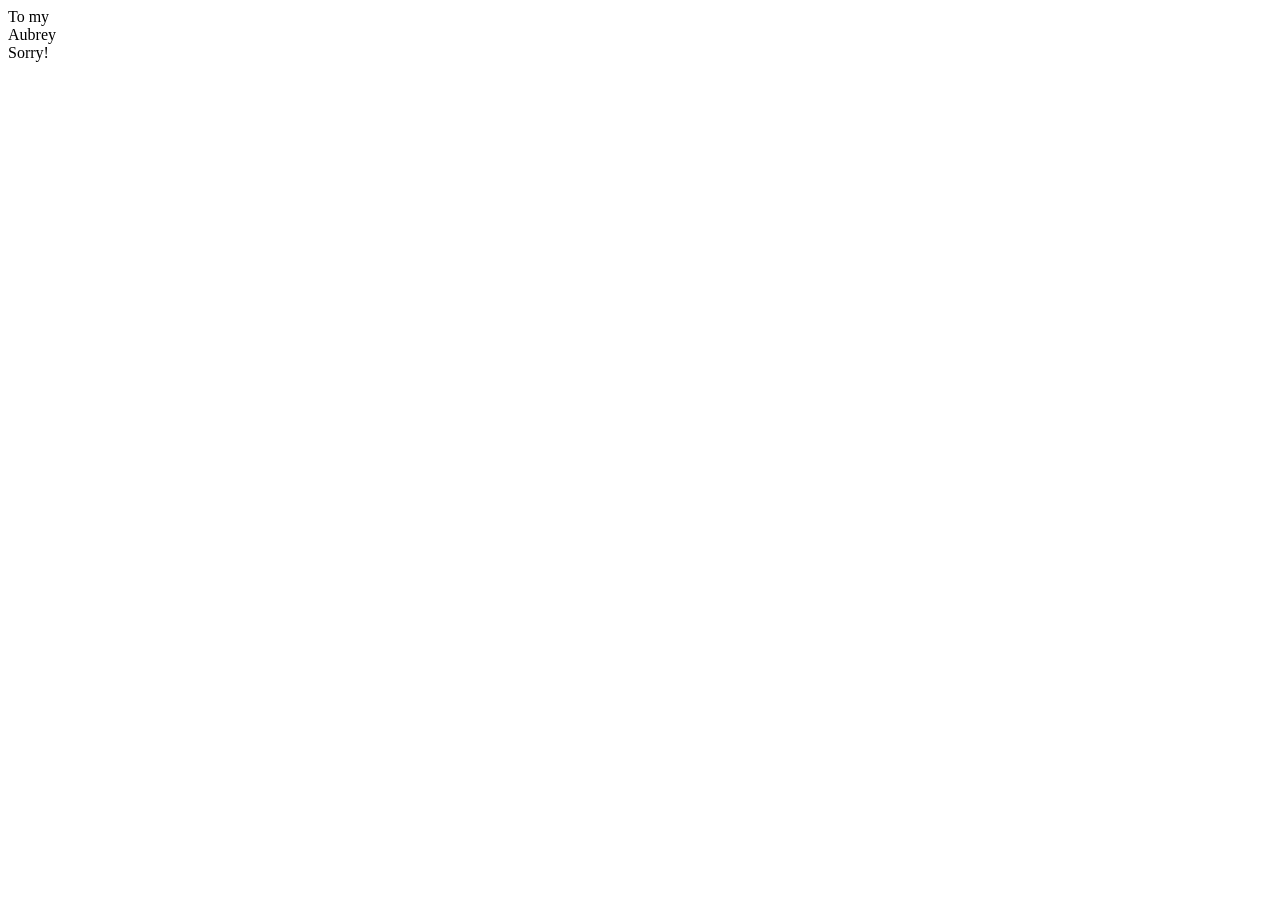
==== index.html @ 738295a3 "Update and rename letter.html to index.html" ====
<!DOCTYPE html>
<html lang="en">
  <head>
    <meta charset="UTF-8" />
    <meta name="viewport" content="width=device-width, initial-scale=1.0" />
    <link rel="stylesheet" href="letter.css" />
    <script src="https://cdnjs.cloudflare.com/ajax/libs/jquery/3.5.1/jquery.min.js"></script>
    <title>Love letter</title>
  </head>
  <body>
    <div class="container">  
<div class="valentines">
  <div class="envelope"></div>
  <div class="front"></div>
  <div class="card">
  <div class="text">To my</br>Aubrey </br>Sorry!</div>
  <div class="heart"</div>
  </div>
  <div class="hearts">
    <div class="one"></div>
    <div class="two"></div>
    <div class="three"></div>
    <div class="four"></div>
    <div class="five"></div>
  </div>
</div>
</div>
<div class="shadow"></div>
</div>
    <script src="letter.js"></script>
  </body>
</html>
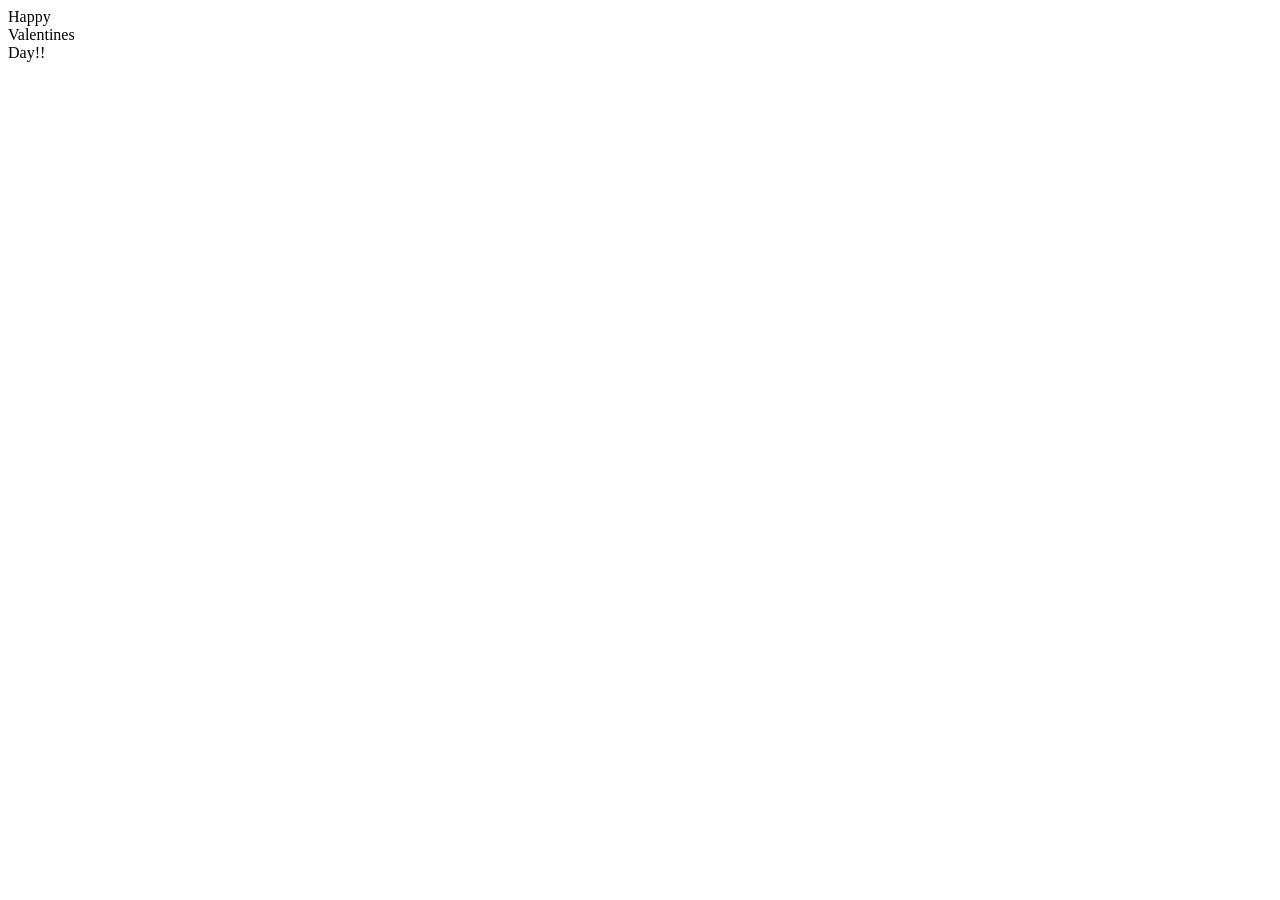
==== commit add8d665: "Update Valentine's message in index.html" ====
--- a/index.html
+++ b/index.html
@@ -13,7 +13,7 @@
   <div class="envelope"></div>
   <div class="front"></div>
   <div class="card">
-  <div class="text">To my</br>Aubrey </br>Sorry!</div>
+  <div class="text">Happy</br>Valentines </br>Day!!</div>
   <div class="heart"</div>
   </div>
   <div class="hearts">
@@ -31,3 +31,4 @@
   </body>
 </html>
 
+
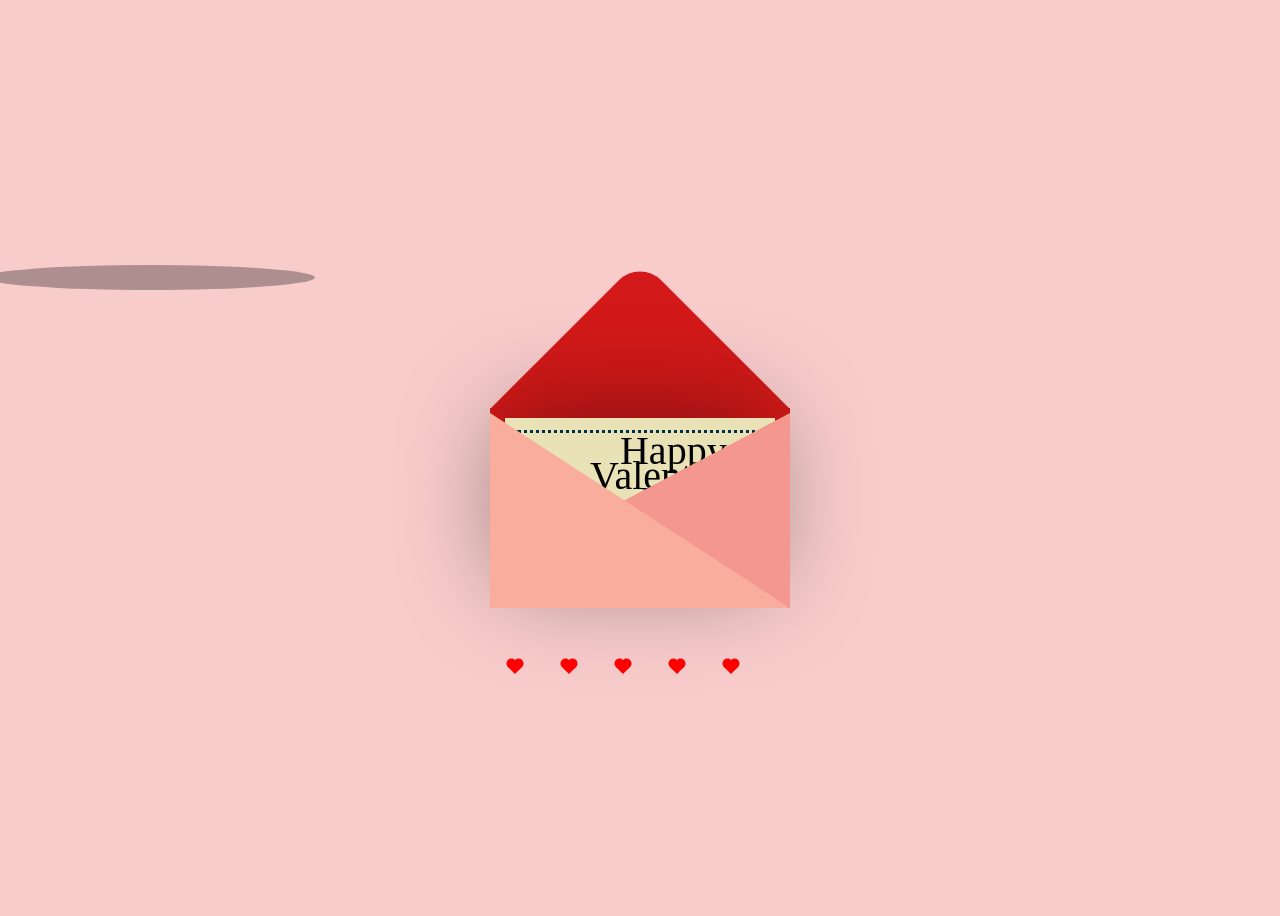
==== commit 247ca09e: "Update index.html" ====
--- a/index.html
+++ b/index.html
@@ -13,8 +13,7 @@
   <div class="envelope"></div>
   <div class="front"></div>
   <div class="card">
-  <div class="text">Happy</br>Valentines </br>Day!!</div>
-  <div class="heart"</div>
+  <div class="text">Happy</br>Valentines </br>Day</br>Pretty!</div>
   </div>
   <div class="hearts">
     <div class="one"></div>
@@ -32,3 +31,7 @@
 </html>
 
 
+
+
+
+
--- a/letter.css
+++ b/letter.css
@@ -0,0 +1,250 @@
+body {
+  display: flex;
+  justify-content: center;
+  align-items: center;
+  height: 100vh;
+  background-color: #f9cccc;
+}
+
+.container {
+  position: relative;
+}
+
+.valentines {
+  position: relative;
+  top: 50px;
+  cursor: pointer;
+  animation: up 3s linear infinite;
+}
+
+@keyframes up {
+  0%,
+  100% {
+    transform: translateY(0);
+  }
+  50% {
+    transform: translateY(-30px);
+  }
+}
+
+.envelope {
+  position: relative;
+  width: 300px;
+  height: 200px;
+  background-color: #d31919;
+}
+
+.envelope:before {
+  background-color: #d31919;
+  content: "";
+  position: absolute;
+  width: 212px;
+  height: 212px;
+  transform: rotate(45deg);
+  top: -105px;
+  left: 44px;
+  border-radius: 30px 0 0 0;
+}
+
+.card {
+  position: absolute;
+  background-color: #eae2b7;
+  width: 270px;
+  height: 170px;
+  top: 10px;
+  left: 15px;
+  box-shadow: -5px -5px 100px rgba(0, 0, 0, 0.4);
+}
+
+.card:before {
+  content: "";
+  position: absolute;
+  border: 3px solid #003049;
+  border-style: dotted;
+  width: 240px;
+  height: 140px;
+  left: 12px;
+  top: 12px;
+}
+
+.text {
+  position: absolute;
+  font-family: "Brush Script MT", cursive;
+  font-size: 40px;
+  text-align: center;
+  line-height: 25px;
+  top: 20px;
+  left: 85px;
+  color: #f0000;
+}
+
+.heart {
+  background-color: #d62828;
+  display: inline-block;
+  height: 30px;
+  margin: 0 10px;
+  position: relative;
+  top: 117px;
+  left: 110px;
+  transform: rotate(-45deg);
+  width: 30px;
+}
+
+.heart:before,
+.heart:after {
+  content: "";
+  background-color: #d62828;
+  border-radius: 60%;
+  height: 30px;
+  position: absolute;
+  width: 30px;
+}
+
+.heart:before {
+  top: -15px;
+  left: 0;
+}
+
+.heart:after {
+  left: 15px;
+  top: 0;
+}
+
+.hearts {
+  position: absolute;
+}
+
+.one,
+.two,
+.three,
+.four,
+.five {
+  background-color: red;
+  display: inline-block;
+  height: 10px;
+  margin: 0 10px;
+  position: relative;
+  transform: rotate(-45deg);
+  width: 10px;
+  top: 50px;
+}
+
+.one:before,
+.one:after,
+.two:before,
+.two:after,
+.three:before,
+.three:after,
+.four:before,
+.four:after,
+.five:before,
+.five:after {
+  content: "";
+  background-color: red;
+  border-radius: 50%;
+  height: 10px;
+  position: absolute;
+  width: 10px;
+}
+
+.one:before,
+.two:before,
+.three:before,
+.four:before,
+.five:before {
+  top: -5px;
+  left: 0;
+}
+
+.one:after,
+.two:after,
+.three:after,
+.four:after,
+.five:after {
+  left: 5px;
+  top: 0;
+}
+
+.one {
+  left: 10px;
+  animation: heart 1s ease-out infinite;
+}
+
+.two {
+  left: 30px;
+  animation: heart 2s ease-out infinite;
+}
+
+.three {
+  left: 50px;
+  animation: heart 1.5s ease-out infinite;
+}
+
+.four {
+  left: 70px;
+  animation: heart 2.3s ease-out infinite;
+}
+
+.five {
+  left: 90px;
+  animation: heart 1.7s ease-out infinite;
+}
+
+@keyframes heart {
+  0% {
+    transform: translateY(0) rotate(-45deg) scale(0.3);
+    opacity: 1;
+  }
+  100% {
+    transform: translateY(-150px) rotate(-45deg) scale(1.3);
+    opacity: 0.5;
+  }
+}
+
+.front {
+  position: absolute;
+  border-right: 180px solid #f4978e;
+  border-top: 95px solid transparent;
+  border-bottom: 100px solid transparent;
+  left: 120px;
+  top: 5px;
+  width: 0;
+  height: 0;
+  z-index: 10;
+}
+
+.front:before {
+  position: absolute;
+  content: "";
+  border-left: 300px solid #f8ad9d;
+  border-top: 195px solid transparent;
+  left: -120px;
+  top: -95px;
+  width: 0;
+  height: 0;
+}
+
+.shadow {
+  position: absolute;
+  width: 330px;
+  height: 25px;
+  border-radius: 50%;
+  background-color: rgba(0, 0, 0, 0.3);
+  top: 265px;
+  left: -15px;
+  animation: scale 3s linear infinite;
+  z-index: -1;
+}
+
+@keyframes scale {
+  0%,
+  100% {
+    transform: scaleX(1);
+  }
+  50% {
+    transform: scaleX(0.85);
+  }
+}
+
+
+
